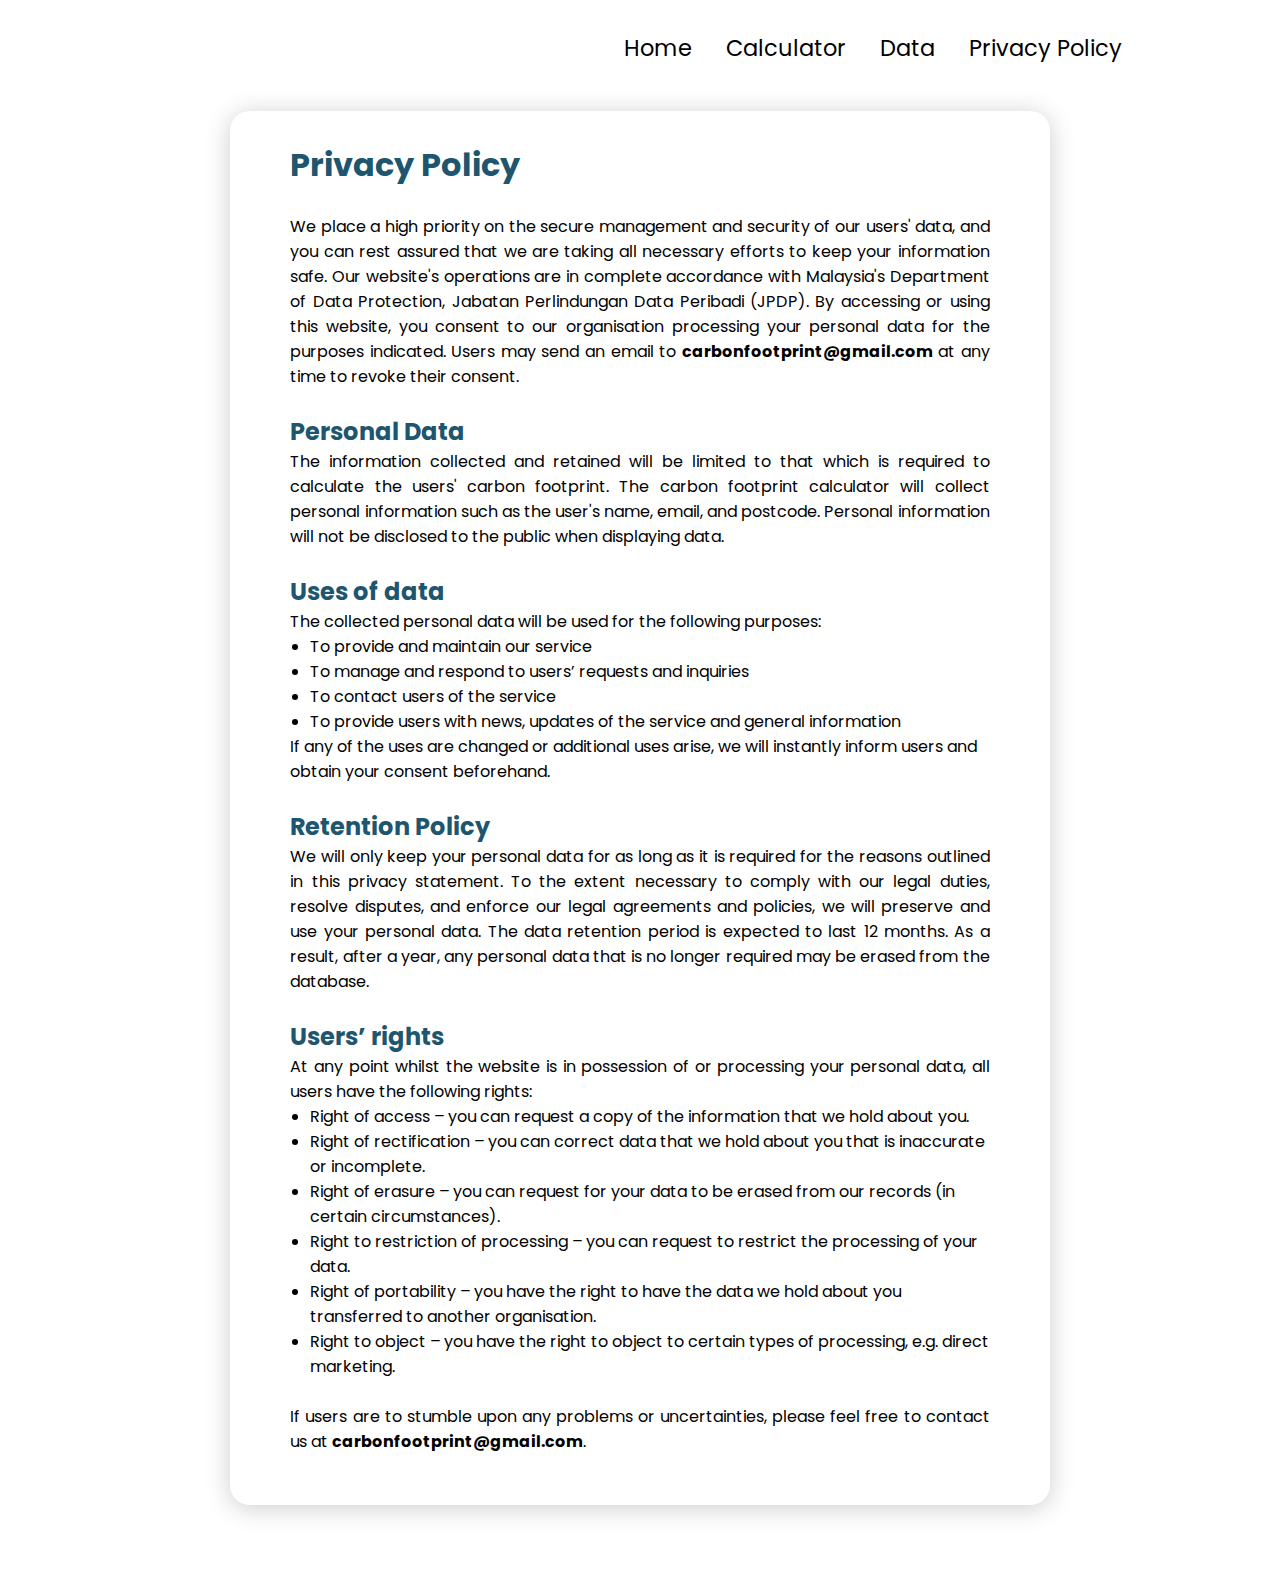
==== privacy.html @ 07b6a62f "Initial commit" ====
<!DOCTYPE html>
<html>
<head>
	<meta charset="utf-8">
	<meta name="viewport" content="width=device-width, initial-scale=1.0">
	<title>Privacy Policy</title>
	<link rel="stylesheet" type="text/css" href="style.css">
</head>
<body>

	<div class="hero">
        <div class="navbar">
            <nav>
                <ul id="menuList">
                    <li><a href="index.html">Home</a></li>
                    <li><a href="calculator.html">Calculator</a></li>
                    <li><a href="data.php">Data</a></li>
                    <li><a href="privacy.html">Privacy Policy</a></li>
                </ul>
            </nav>
            <img src="menu.png" class="menu-icon" onclick="togglemenu()">
        </div>

    	<div class="info-container">
    		<h1 style="color: #1d566e;">Privacy Policy</h1>
            <br/>
            <p>We place a high priority on the secure management and security of our users' data, and you can rest assured that we are taking all necessary efforts to keep your information safe. Our website's operations are in complete accordance with Malaysia's Department of Data Protection, Jabatan Perlindungan Data Peribadi (JPDP). By accessing or using this website, you consent to our organisation processing your personal data for the purposes indicated. Users may send an email to <b>carbonfootprint@gmail.com</b> at any time to revoke their consent.</b></p>
            <br/>
            <h2 style="color: #1d566e;">Personal Data</h2>
            <p>The information collected and retained will be limited to that which is required to calculate the users' carbon footprint. The carbon footprint calculator will collect personal information such as the user's name, email, and postcode. Personal information will not be disclosed to the public when displaying data.
            </p>
            <br/>

            <h2 style="color: #1d566e;">Uses of data</h2>
            <p>The collected personal data will be used for the following purposes:
                <ul>
                    <li>To provide and maintain our service</li>
                    <li>To manage and respond to users’ requests and inquiries</li>
                    <li>To contact users of the service</li>
                    <li>To provide users with news, updates of the service and general information</li>
                </ul>
            If any of the uses are changed or additional uses arise, we will instantly inform users and obtain your consent beforehand.
            </p>
            <br/>

            <h2 style="color: #1d566e;">Retention Policy</h2>
            <p>We will only keep your personal data for as long as it is required for the reasons outlined in this privacy statement. To the extent necessary to comply with our legal duties, resolve disputes, and enforce our legal agreements and policies, we will preserve and use your personal data. The data retention period is expected to last 12 months. As a result, after a year, any personal data that is no longer required may be erased from the database.</p>
            <br/>
            
            <h2 style="color: #1d566e;">Users’ rights</h2>
            <p>At any point whilst the website is in possession of or processing your personal data, all users have the following rights:</p>
    	        <ul>
    	            <li>Right of access – you can request a copy of the information that we hold about you.</li>
    	            <li>Right of rectification – you can correct data that we hold about you that is inaccurate or incomplete.</li>
    	            <li>Right of erasure – you can request for your data to be erased from our records (in certain circumstances).</li>
    	            <li>Right to restriction of processing – you can request to restrict the processing of your data.</li>
    	            <li>Right of portability – you have the right to have the data we hold about you transferred to another organisation.</li>
    	            <li>Right to object – you have the right to object to certain types of processing, e.g. direct marketing.</li>
    	        </ul><br>
            <p>If users are to stumble upon any problems or uncertainties, please feel free to contact us at <b>carbonfootprint@gmail.com</b>.</p>
    	</div>
    </div>

    <script type="text/javascript">
        var menuList = document.getElementById("menuList");

        menuList.style.maxHeight = "0px";

        function togglemenu(){
            if (menuList.style.maxHeight == "0px"){
                menuList.style.maxHeight = "150px";
            }
            else{
                menuList.style.maxHeight = "0px";
            }
        }

    </script>

</body>
</html>
---- style.css ----
@import url('https://fonts.googleapis.com/css2?family=Poppins:wght@500&display=swap');
*{
	margin: 0;
	padding: 0;
	font-family: "Poppins";
}

.hero{
	width: 80%;
	margin: auto;
}

/*-----navbar-----*/
.navbar{
	margin: 3% auto;
	display: flex;
	align-items: center;
	background: white;
}

.menu-icon{
	width: 25px;
	cursor: pointer;
	padding-top: 2vh;
	display: none;
}
nav{
	flex: 1;
	text-align: right;
}

nav ul li{
	display: inline-block;
	list-style: none;
	margin-right: 30px;
}

nav ul li a{
	text-decoration: none;
	color: black;
	font-size: 2.5vh;
}

nav ul li a:hover{
	color: #21aba5;
}

/*-----home pg banner-----*/
.banner{
	display: flex;
}

.left-column, .right-column{
	flex-basis: 50%;
}

.right-column img{
	width: 100%;
}

.left-column{
	align-content: space-around;
	padding-top: 15%;
}

.left-column h1{
	font-family: "Poppins";
	font-size: 3vw;
}
.left-column h3{
	font-family: "Poppins";
	font-size: 1.5vw;
}
.left-column span{
	color: #21aba5;
}

/*-----calculate now btn-----*/
.primary-btn{
	padding: 7px 30px;
	margin-right: 15px;
	outline: none;
	border: 1px solid #21aba5;
	border-radius: 20px;
	cursor: pointer;
	background: transparent;
	border: 0;
	background: linear-gradient(to right, #21aba5, #45eba5);
	box-shadow: 0 12px 15px rgba(157, 224, 213);
	color: #fff;
	font-size: 2.5vh;
	text-decoration: none;
}
.primary-btn:hover{
	padding: 7px 30px;
	margin-right: 15px;
	outline: none;
	border: 1px solid #21aba5;
	border-radius: 20px;
	cursor: pointer;
	color: #21aba5;
	background: transparent;
	box-shadow: none;
	transition: 0.5s;
}


/*------CALCULATOR------*/
.container{
  background-color: #FFF;
  margin: 80px 10%;
  padding: 30px 60px;
  padding-bottom: 5%;
  border-radius: 20px;
  box-shadow: 0 3px 26px 0 rgba(0,0,0,0.20);
}
.container .title{
	font-size: 28px;
	font-weight: 500;
	position: relative;
}
.container .title::before{
	content: '';
	position: absolute;
	left: 0;
	bottom: 0;
	height: 3px;
	width: 100px;
	background: linear-gradient(135deg, #21aba5, #45eba5);
}
.container form .input-box{
	width: 100%;
}
form .details{
	font-weight: 500;
	margin-bottom: 5px;
	line-height: 5px;
}
.section .input-box{
	margin-bottom: 5px;
}
.section .input-box input{
	outline: none;
	height: 24px;
	border-radius: 5px;
	border: 1px solid #ccc;
	padding-left: 15px;
	border-bottom-width: 2px;
}
.section .input-box input:focus,
.section .input-box input:valid{
	border-color: #21aba5;
}
.section .input-box select{
	outline: none;
	height: 24px;
	border-radius: 5px;
	border: 1px solid #ccc;
	padding-left: 15px;
	border-bottom-width: 2px;
}
.section .input-box select:focus{
	border-color: #21aba5;
}
.section .check-box span{
	font-weight: 500;
	margin-bottom: 5px;
	line-height: 5px;
}
.container form .input-field{
    margin-bottom: 15px;
    display: flex;
    align-items: center;
}
.container form .input-field .common-btn{
	width: 50%;
    padding: 8px 10px;
    font-size: 15px;
    border: 0;
    background: #21aba5;
    color: white;
    cursor: pointer;
    border-radius: 20px;
    outline: none;
    margin-right: 5px;
}
.container form .input-field .common-btn:hover{
    background: #2fc4be;
}
.container form .input-field .reset-btn{
		width: 50%;
    padding: 8px 10px;
    font-size: 15px;
    border: 0;
    background: #f62459;
    color: white;
    cursor: pointer;
    border-radius: 20px;
    outline: none;
    margin-left: 5px;
}
.container form .input-field .reset-btn:hover{
    background: #f1828d;
}

/*-----DATA DISPLAY-----*/
table {
  border: 1px solid #ccc;
  border-collapse: collapse;
  margin: 0;
  padding: 0;
  width: 100%;
  table-layout: fixed;
}

table caption {
  font-size: 1.5em;
  margin: .5em 0 .75em;
}

table tr {
  background-color: #f8f8f8;
  border: 1px solid #ddd;
  padding: .35em;
}

table th,
table td {
  padding: .625em;
  text-align: center;
}

table th {
  font-size: .85em;
  letter-spacing: .1em;
  text-transform: uppercase;
}

/*-----PRIVACY POLICY-----*/
.info-container{
    background-color: white;
    color: black;
    margin: 80px 10%;
    padding: 30px 60px;
    padding-bottom: 5%;
    border-radius: 20px;
    box-shadow: 0 3px 26px 0 rgba(0,0,0,0.20);
}
.info-container ul li{
    margin-left: 20px;
}
.info-container p{
    text-align: justify;
}


@media screen and (max-width: 700px) {
	/*--NAVBAR--*/
	nav ul{
		width: 100%;
		position: absolute;
		top: 65px;
		right: 0;
		z-index: 2;
		background: linear-gradient(#1d566e, #21aba5);
	}
	nav ul li{
		display: block;
		margin-top: 10px;
		margin-bottom: 10px;
	}
	nav ul li a{
		color: #fff;
		font-size: 2vh;
	}
	.menu-icon{
		display: block;
	}
	#menuList{
		overflow: hidden;
		transition: 0.5s;
	}

	/*--HOME PAGE--*/
	.banner{
		width: 100%;
		display: block;
		margin-top: 45%;
	}
	.left-column{
		width: 90%;
		margin-left: 5%;
		margin-right: 5%;
	}
	.left-column h1{
		font-family: "Poppins";
		text-align: center;
		font-size: 24px;
		line-height: 1.2;
	}
	.left-column h3{
		font-family: "Poppins";
		font-size: 10px;
		text-align: center;
		margin-top: 20px;
	}
	.right-column img{
		display: none;
	}

	/*--CALCULATE NOW BTN--*/
	.primary-btn{
		font-size: 16px;
		padding: 5px 15px;
		text-align: center;
		margin-left: 20%;
		margin-right: 20%;
		box-shadow: 0 4px 5px rgba(157, 224, 213);
	}

	/*--CALCULATOR--*/
	.container{
	  background-color: #FFF;
	  margin: 10% -1px;
	  padding: 20px 30px;
	  box-shadow: 0 2px 12px 0 rgba(0,0,0,0.20);
	}
	.container .title{
		font-size: 24px;
	}
	.container form h3{
		font-size: 16px;
		color: #1d566e;
	}
	form .details{
		font-size: 14px;
	}
	.radio-box label{
		font-size: 14px;
	}
	.section .check-box span{
		line-height: 2px;
	}
	.section .check-box label{
		font-size: 14px;
	}
	.common-btn{
		font-size: 14px;
		padding: 4px 5px;
	}
	.reset-btn{
		font-size: 14px;
		padding: 4px 5px;
	}
	form .agree label{
		font-size: 12px;
	}

	/*--PRIVACY POLICY--*/
	.info-container{
	  background-color: #FFF;
	  margin: 10% -1px;
	  padding: 20px 30px;
	  box-shadow: 0 2px 12px 0 rgba(0,0,0,0.20);
	}
	.info-container h1{
		font-size: 24px;
	}
	.info-container h2{
		font-size: 18px;
	}
	.info-container p{
		font-size: 14px;
		text-align: left;
	}
	.info-container ul li{
		font-size: 14px;
	}

	/*--TABLE--*/
	table {
	border: 0;
	}

	table caption {
	font-size: 1.3em;
	}

	table thead {
	border: none;
	clip: rect(0 0 0 0);
	height: 1px;
	margin: -1px;
	overflow: hidden;
	padding: 0;
	position: absolute;
	width: 1px;
	}

	table tr {
	border-bottom: 3px solid #ddd;
	display: block;
	margin-bottom: .625em;
	}

	table td {
	border-bottom: 1px solid #ddd;
	display: block;
	font-size: .8em;
	text-align: right;
	}

	table td::before {
	content: attr(data-label);
	float: left;
	font-weight: bold;
	text-transform: uppercase;
	}

	table td:last-child {
	border-bottom: 0;
	}
}
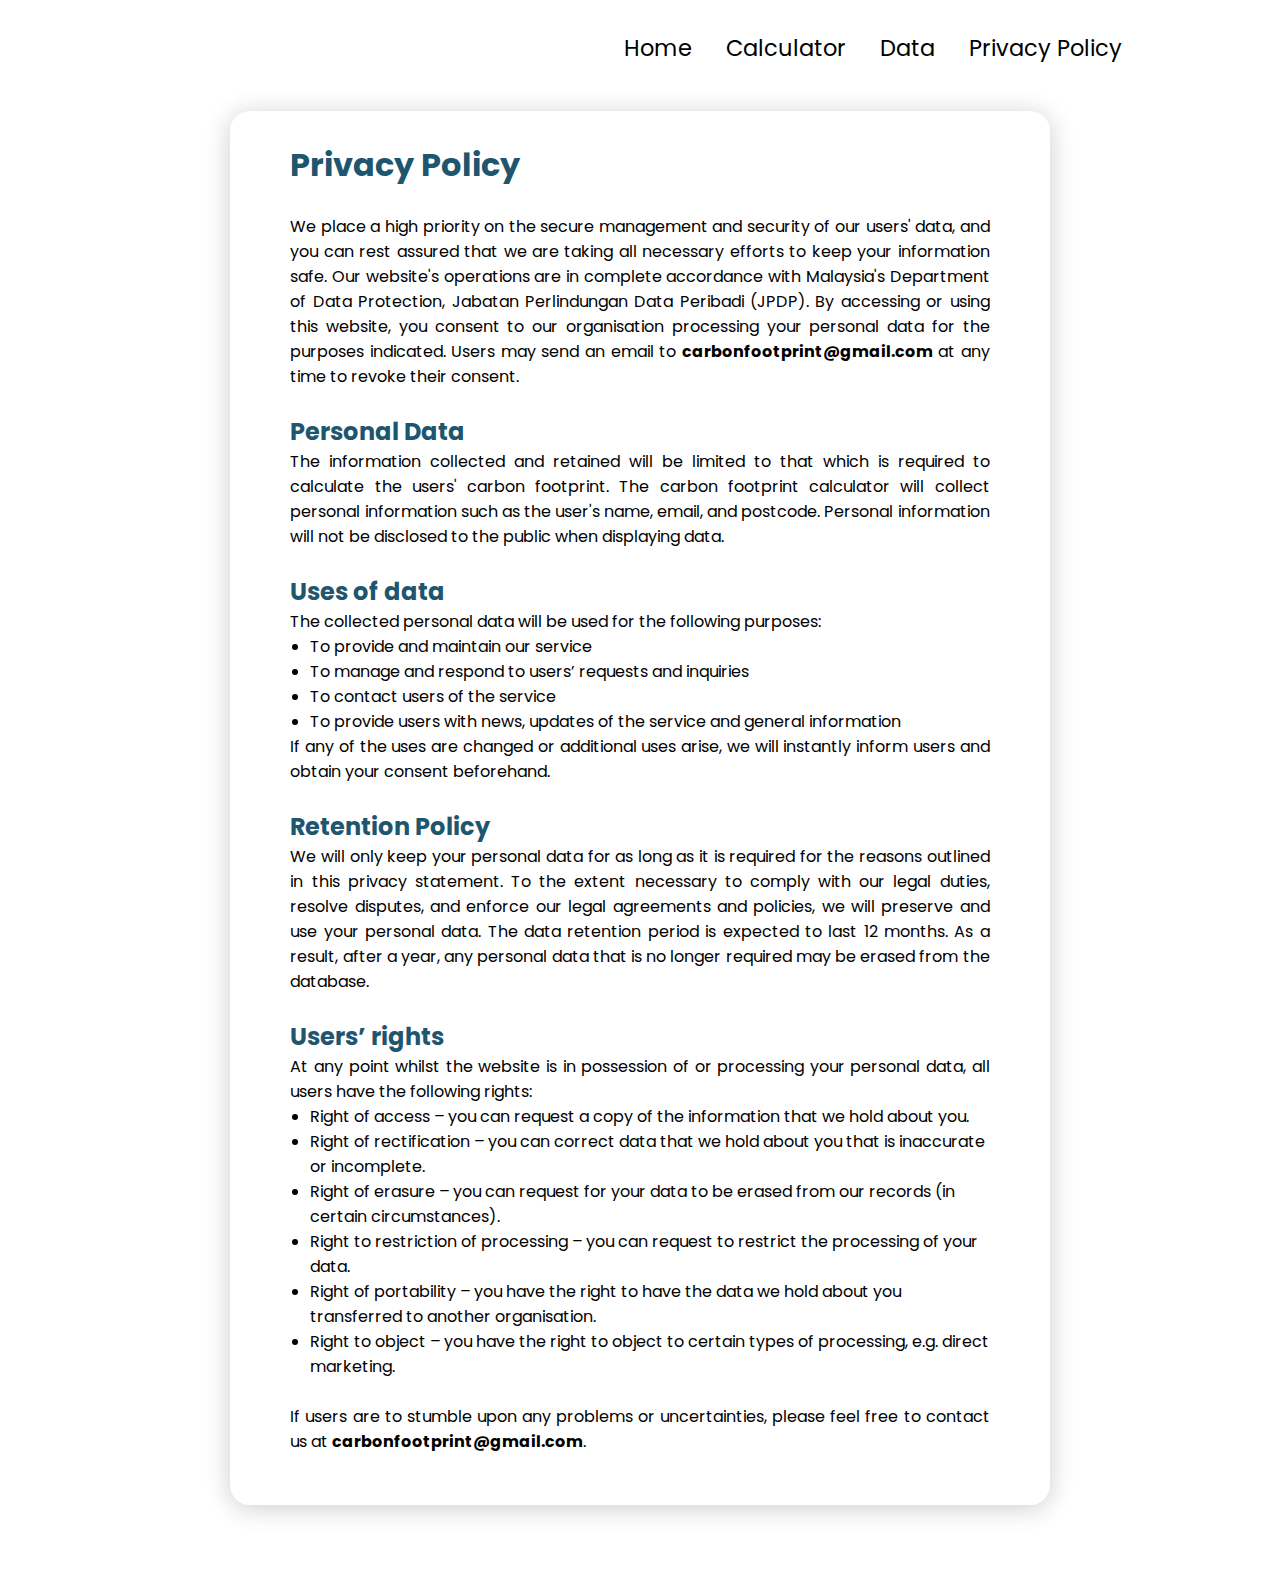
==== commit 69c9cec7: "Update privacy.html" ====
--- a/privacy.html
+++ b/privacy.html
@@ -32,14 +32,14 @@
             <br/>
 
             <h2 style="color: #1d566e;">Uses of data</h2>
-            <p>The collected personal data will be used for the following purposes:
+		<p>The collected personal data will be used for the following purposes:</p>
                 <ul>
                     <li>To provide and maintain our service</li>
                     <li>To manage and respond to users’ requests and inquiries</li>
                     <li>To contact users of the service</li>
                     <li>To provide users with news, updates of the service and general information</li>
                 </ul>
-            If any of the uses are changed or additional uses arise, we will instantly inform users and obtain your consent beforehand.
+            <p>If any of the uses are changed or additional uses arise, we will instantly inform users and obtain your consent beforehand.
             </p>
             <br/>
 
@@ -78,4 +78,4 @@
     </script>
 
 </body>
-</html>+</html>
